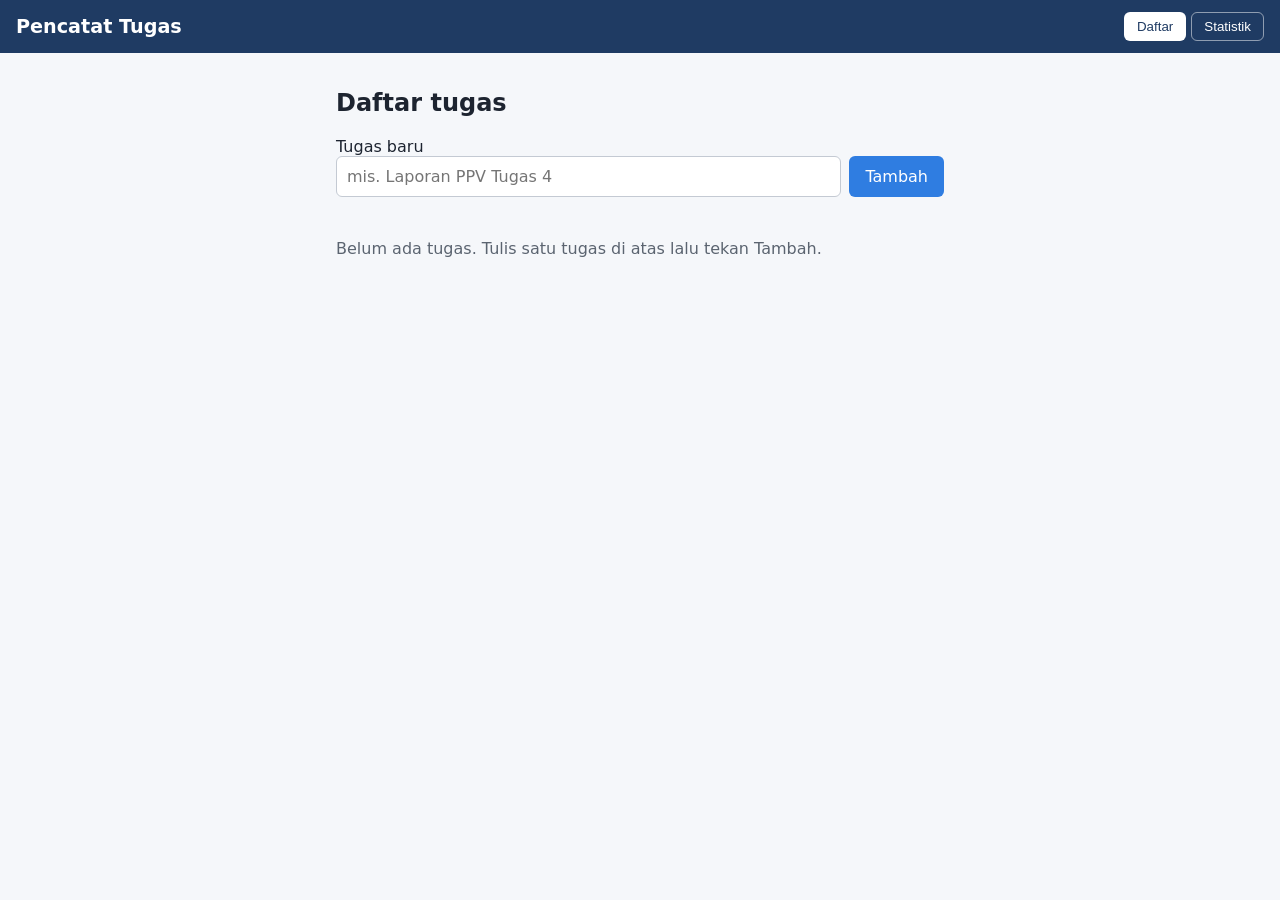
==== latihan-debug/index.html @ 16acde58 "mulai: salin kode latihan dari lampiran modul" ====
<!doctype html>
<html lang="id">
<head>
  <meta charset="utf-8">
  <meta name="viewport" content="width=device-width, initial-scale=1">
  <title>Kode Latihan Debugging Animasi — PPV TB033109</title>
  <link rel="stylesheet" href="style.css">
</head>
<body>
  <header class="bar">
    <h1>Pencatat Tugas</h1>
    <nav class="tab" aria-label="Tampilan">
      <button type="button" data-view="daftar" aria-current="page">Daftar</button>
      <button type="button" data-view="statistik">Statistik</button>
    </nav>
  </header>
  <main>
    <!-- Tampilan 1: daftar tugas -->
    <section id="daftar" class="view aktif" aria-labelledby="judul-daftar">
      <h2 id="judul-daftar">Daftar tugas</h2>
      <form id="form" novalidate>
        <label for="isian">Tugas baru</label>
        <div class="baris">
          <input id="isian" name="isian" autocomplete="off" placeholder="mis. Laporan PPV Tugas 4">
          <button type="submit">Tambah</button>
        </div>
        <p id="pesan" class="pesan" role="alert"></p>
      </form>
      <ul id="list" class="list"></ul>
      <p id="kosong" class="kosong">Belum ada tugas. Tulis satu tugas di atas lalu tekan Tambah.</p>
    </section>
    <!-- Tampilan 2: statistik -->
    <section id="statistik" class="view" aria-labelledby="judul-stat" hidden>
      <h2 id="judul-stat">Statistik</h2>
      <p>Selesai: <strong id="angka">0</strong>%</p>
      <div class="progres" role="progressbar" aria-valuemin="0" aria-valuemax="100" aria-valuenow="0">
        <div id="isi-progres" class="isi"></div>
      </div>
    </section>
  </main>
  <script src="main.js" defer></script>
</body>
</html>
---- latihan-debug/style.css ----
:root {
  --biru: #1f3b63;
  --aksen: #2f7de1;
  --merah: #b42318;
  --abu: #5b6470;
  --latar: #f5f7fa;
  font-family: system-ui, "Segoe UI", Roboto, sans-serif;
}
* { box-sizing: border-box; }
body { margin: 0; background: var(--latar); color: #1d2430; }
.bar { display: flex; flex-wrap: wrap; gap: 12px; align-items: center; justify-content: space-between;
  padding: 12px 16px; background: var(--biru); color: #fff; }
.bar h1 { margin: 0; font-size: 1.2rem; }
.tab button { background: transparent; color: #fff; border: 1px solid #ffffff80; border-radius: 6px;
  padding: 6px 12px; cursor: pointer; }
.tab button[aria-current="page"] { background: #fff; color: var(--biru); }
main { max-width: 640px; margin: 0 auto; padding: 16px; }
/* Transisi tampilan: JS hanya mengganti class, CSS yang menganimasikan */
.view { opacity: 0; transform: translateY(8px); transition: opacity 200ms ease-out, transform 200ms ease-out;
}
.view.aktif { opacity: 1; transform: none; }
.baris { display: flex; gap: 8px; }
input { flex: 1; min-width: 0; padding: 10px; border: 1px solid #c4cad3; border-radius: 6px; font: inherit; }
input[aria-invalid="true"] { border-color: var(--merah); }
button[type="submit"] { padding: 10px 16px; border: 0; border-radius: 6px; background: var(--aksen);
  color: #fff; font: inherit; cursor: pointer; }
.pesan { min-height: 1.4em; margin: 6px 0 0; color: var(--merah); font-size: .9rem; }
.list { list-style: none; padding: 0; margin: 16px 0 0; }
.list li { display: flex; align-items: center; gap: 10px; padding: 10px 12px; margin-bottom: 8px;
  background: #fff; border-radius: 8px; box-shadow: 0 1px 2px #0000001a; overflow: hidden; }
.list li.selesai span { text-decoration: line-through; color: var(--abu); }
.list li span { flex: 1; overflow-wrap: anywhere; }
.list li button { border: 0; background: none; color: var(--merah); cursor: pointer; font: inherit; }
.kosong { color: var(--abu); }
.progres { height: 14px; background: #dde3ea; border-radius: 7px; overflow: hidden; }
.progres .isi { height: 100%; width: 0; background: var(--aksen); }
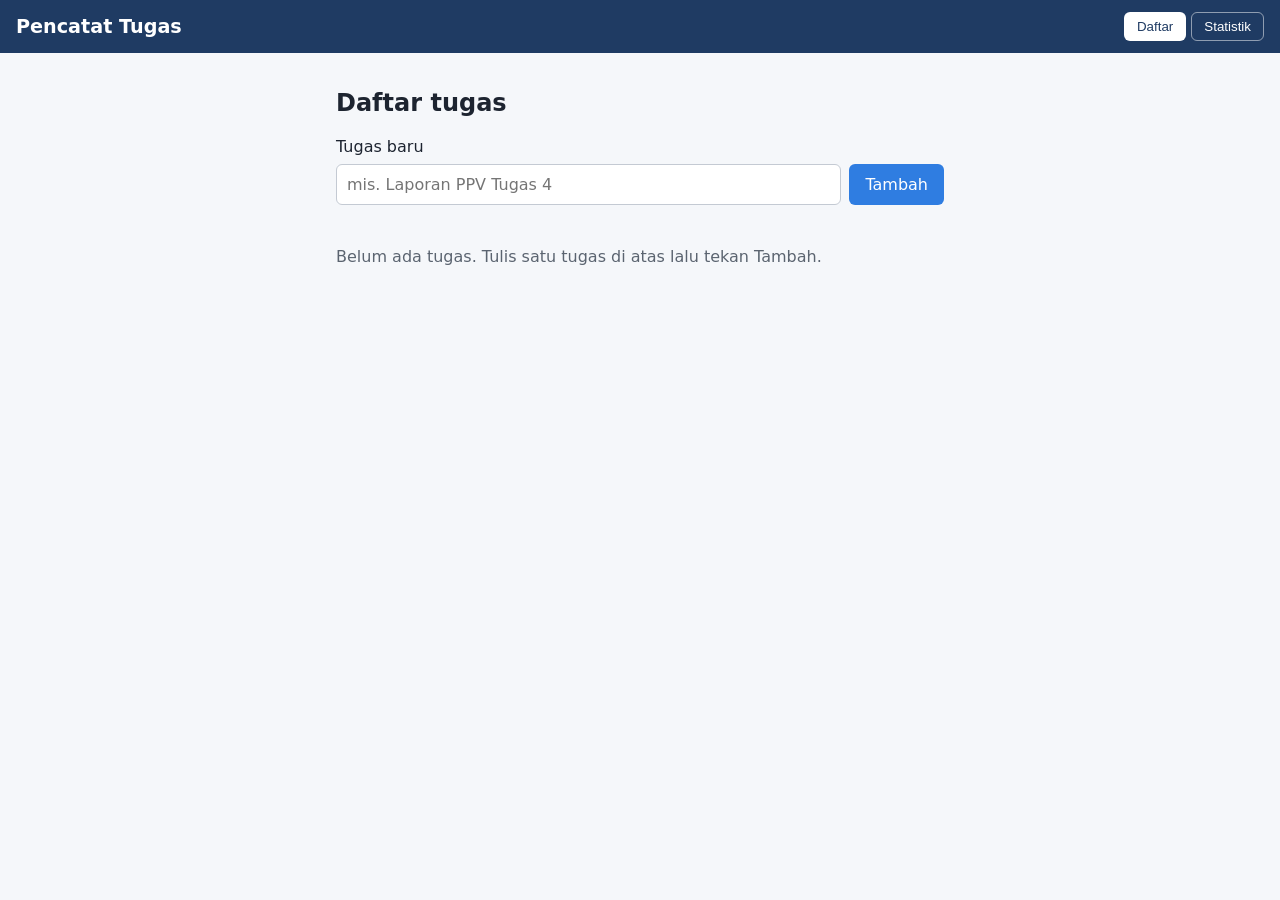
==== commit 370167aa: "betulin label sama ukuran checkbox di latihan" ====
--- a/latihan-debug/index.html
+++ b/latihan-debug/index.html
@@ -3,7 +3,7 @@
 <head>
   <meta charset="utf-8">
   <meta name="viewport" content="width=device-width, initial-scale=1">
-  <title>Kode Latihan Debugging Animasi — PPV TB033109</title>
+  <title>Kode Latihan Debugging Animasi</title>
   <link rel="stylesheet" href="style.css">
 </head>
 <body>
--- a/latihan-debug/style.css
+++ b/latihan-debug/style.css
@@ -20,6 +20,7 @@
 }
 .view.aktif { opacity: 1; transform: none; }
 .baris { display: flex; gap: 8px; }
+label[for="isian"] { display: block; margin-bottom: 8px; }
 input { flex: 1; min-width: 0; padding: 10px; border: 1px solid #c4cad3; border-radius: 6px; font: inherit; }
 input[aria-invalid="true"] { border-color: var(--merah); }
 button[type="submit"] { padding: 10px 16px; border: 0; border-radius: 6px; background: var(--aksen);
@@ -30,7 +31,12 @@
   background: #fff; border-radius: 8px; box-shadow: 0 1px 2px #0000001a; overflow: hidden; }
 .list li.selesai span { text-decoration: line-through; color: var(--abu); }
 .list li span { flex: 1; overflow-wrap: anywhere; }
+.list li input[type="checkbox"] { flex: none; width: 16px; height: 16px; margin: 0; }
 .list li button { border: 0; background: none; color: var(--merah); cursor: pointer; font: inherit; }
 .kosong { color: var(--abu); }
 .progres { height: 14px; background: #dde3ea; border-radius: 7px; overflow: hidden; }
-.progres .isi { height: 100%; width: 0; background: var(--aksen); }
+.progres .isi { height: 100%; width: 100%; background: var(--aksen); transform: scaleX(0); transform-origin: left center; }
+@media (prefers-reduced-motion: reduce) {
+  .view { transition: none; }
+  * { animation-duration: 0.01ms !important; }
+}
